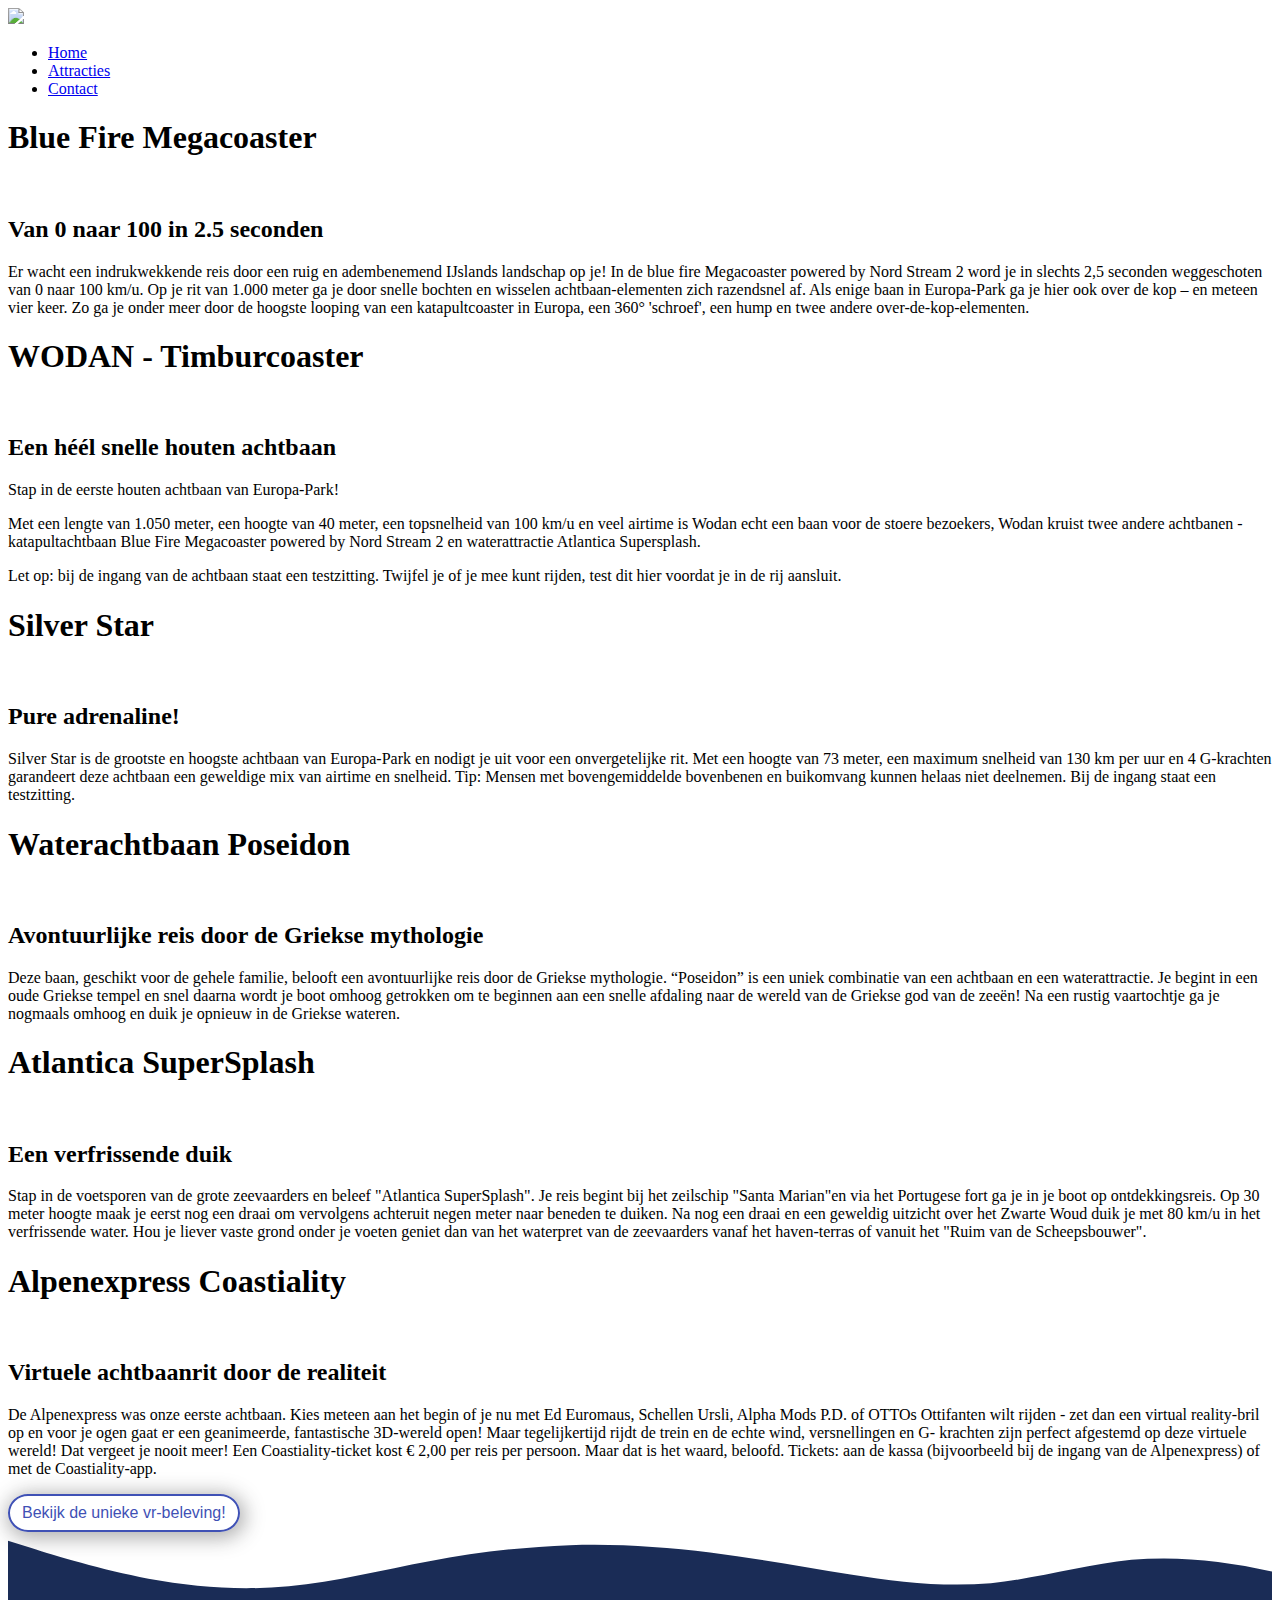
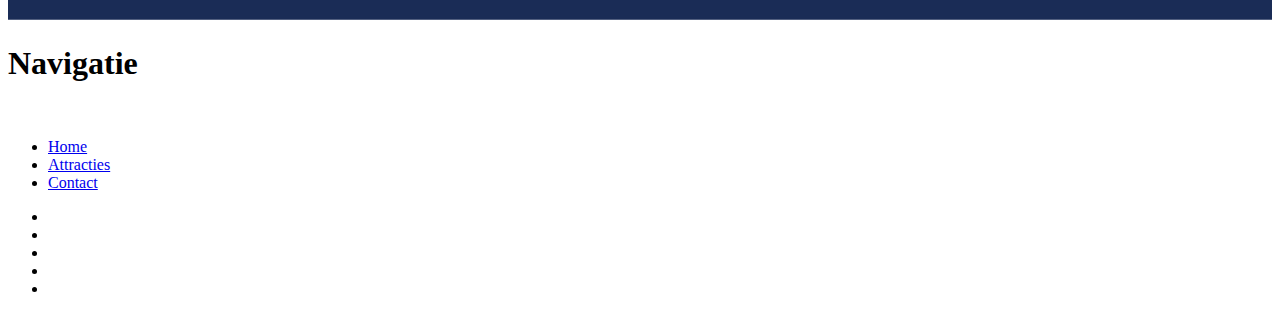
==== attracties.html @ b531a088 "f" ====
<!DOCTYPE html>
<html lang="en">
<head>
    <script src="https://ajax.googleapis.com/ajax/libs/jquery/3.5.1/jquery.min.js"></script>
    <script src="https://unpkg.com/aos@2.3.1/dist/aos.js"></script>
    <script src="https://cdnjs.cloudflare.com/ajax/libs/magnific-popup.js/1.1.0/jquery.magnific-popup.js" integrity="sha512-C1zvdb9R55RAkl6xCLTPt+Wmcz6s+ccOvcr6G57lbm8M2fbgn2SUjUJbQ13fEyjuLViwe97uJvwa1EUf4F1Akw==" crossorigin="anonymous"></script>
    <link rel="stylesheet" href="https://cdnjs.cloudflare.com/ajax/libs/magnific-popup.js/1.1.0/magnific-popup.css" integrity="sha512-WEQNv9d3+sqyHjrqUZobDhFARZDko2wpWdfcpv44lsypsSuMO0kHGd3MQ8rrsBn/Qa39VojphdU6CMkpJUmDVw==" crossorigin="anonymous" />
    <meta charset="UTF-8">
    <meta http-equiv="X-UA-Compatible" content="IE=edge">
    <meta name="viewport" content="width=device-width, initial-scale=1.0">
    <link rel="stylesheet" href="paginas/attracties/stylesheetvorm.css">
    <link rel="stylesheet" href="paginas/attracties/stylesheettext.css">
    <link rel="preconnect" href="https://fonts.gstatic.com">
    <link href="https://fonts.googleapis.com/css2?family=Raleway&display=swap" rel="stylesheet"> 
    <link rel="stylesheet" href="https://unpkg.com/aos@next/dist/aos.css" />
    <link rel="stylesheet" href="scripts/sources/press.css">
    <link rel="stylesheet" href="https://cdnjs.cloudflare.com/ajax/libs/animate.css/4.1.1/animate.min.css"/> 
    <script src="https://code.iconify.design/1/1.0.7/iconify.min.js"></script>
    <link rel="icon" type="image/png" href="images/logosmallcolor.svg"/>
    <title>Europapark</title>
</head>
<style>
    body {background-image: url("images/background.png"); background-attachment:fixed;background-position:center bottom;} 
</style>
<body>
    
    <header>    

        <nav id="nav">
            <div id="nav-container">
                <img src="images/logobig.svg" id="navlogo">
            
                <ul>
                    <li><a href="index.html">Home</a></li>
                    <li><a href="#">Attracties</a></li>
                    <li><a href="contact.html">Contact</a></li>
                </ul>
                
            </div>
            
        </nav>

    </header>
    
    <section>
       <article>
        
            <h1>Blue Fire Megacoaster</h1>
            <a href="https://www.youtube.com/watch?v=ry-1h8Mjsis" id="bluefire"><img src="images/attracties/bluefire.jpg" alt=""></a>
            <h2>Van 0 naar 100 in 2.5 seconden</h2>
            <p>Er wacht een indrukwekkende reis door een ruig en adembenemend IJslands landschap op je! In de blue fire Megacoaster powered by Nord Stream 2 word je in slechts 2,5 seconden weggeschoten van 0 naar 100 km/u. Op je rit van 1.000 meter ga je door snelle bochten en wisselen achtbaan-elementen zich razendsnel af. Als enige baan in Europa-Park ga je hier ook over de kop – en meteen vier keer. Zo ga je onder meer door de hoogste looping van een katapultcoaster in Europa, een 360° 'schroef', een hump en twee andere over-de-kop-elementen.</p>
        </article>
        <article>
            <h1>WODAN - Timburcoaster</h1>
            <a href="https://www.youtube.com/watch?v=Ct5kx-wFCos" id="wodan"><img src="images/attracties/wodan.jpg" alt=""></a>
            <h2>Een héél snelle houten achtbaan</h2>
        <p>Stap in de eerste houten achtbaan van Europa-Park!</p>  
        <p>Met een lengte van 1.050 meter, een hoogte van 40 meter, een topsnelheid van 100 km/u en veel airtime is Wodan echt een baan voor de stoere bezoekers, Wodan kruist twee andere achtbanen - katapultachtbaan Blue Fire Megacoaster powered by Nord Stream 2 en waterattractie Atlantica Supersplash.</p>     
        <p>Let op: bij de ingang van de achtbaan staat een testzitting. Twijfel je of je mee kunt rijden, test dit hier voordat je in de rij aansluit.</p>
         </article>
        <article>
            <h1>Silver Star</h1>
            <a href="https://www.youtube.com/watch?v=S_rAf6iPZ_A" id='silverstar'><img src="images/attracties/silverstar.jpg" alt=""></a>
            <h2>Pure adrenaline!</h2>
            <p>Silver Star is de grootste en hoogste achtbaan van Europa-Park en nodigt je uit voor een onvergetelijke rit. Met een hoogte van 73 meter, een maximum snelheid van 130 km per uur en 4 G-krachten garandeert deze achtbaan een geweldige mix van airtime en snelheid. Tip: Mensen met bovengemiddelde bovenbenen en buikomvang kunnen helaas niet deelnemen. Bij de ingang staat een testzitting. </p>
        </article>
        <article>
            <h1>Waterachtbaan Poseidon</h1>
            <a id="poseidon" href="https://www.youtube.com/watch?v=XiEUx2NsK7c"><img src="images/attracties/poseidon.jpg" alt=""></a>
            <h2>Avontuurlijke reis door de Griekse mythologie</h2>
            <p>Deze baan, geschikt voor de gehele familie, belooft een avontuurlijke reis door de Griekse mythologie. “Poseidon” is een uniek combinatie van een achtbaan en een waterattractie. Je begint in een oude Griekse tempel en snel daarna wordt je boot omhoog getrokken om te beginnen aan een snelle afdaling naar de wereld van de Griekse god van de zeeën! Na een rustig vaartochtje ga je nogmaals omhoog en duik je opnieuw in de Griekse wateren. </p>
        </article>
        <article>
            <h1>Atlantica SuperSplash</h1>
            <a id='supersplash' href="https://www.youtube.com/watch?v=Eb9cBg0ATpc"><img src="images/attracties/supersplash.jpg" alt=""></a>
            <h2>Een verfrissende duik</h2>
            <p>Stap in de voetsporen van de grote zeevaarders en beleef "Atlantica SuperSplash". Je reis begint bij het zeilschip "Santa Marian"en via het Portugese fort ga je in je boot op ontdekkingsreis. Op 30 meter hoogte maak je eerst nog een draai om vervolgens achteruit negen meter naar beneden te duiken. Na nog een draai en een geweldig uitzicht over het Zwarte Woud duik je met 80 km/u in het verfrissende water. Hou je liever vaste grond onder je voeten geniet dan van het waterpret van de zeevaarders vanaf het haven-terras of vanuit het "Ruim van de Scheepsbouwer".</p>
        </article>
        <article>
            <h1>Alpenexpress Coastiality </h1>
            <a id='alpenexpress' href="https://www.youtube.com/watch?v=8zFBUSsN-Rc"><img src="images/attracties/alpenexpress.jpg" alt=""></a>
            <h2>Virtuele achtbaanrit door de realiteit</h2>
            <p>De Alpenexpress was onze eerste achtbaan. Kies meteen aan het begin of je nu met Ed Euromaus, Schellen Ursli, Alpha Mods P.D. of OTTOs Ottifanten wilt rijden - zet dan een virtual reality-bril op en voor je ogen gaat er een geanimeerde, fantastische 3D-wereld open! Maar tegelijkertijd rijdt de trein en de echte wind, versnellingen en G- krachten zijn perfect afgestemd op deze virtuele wereld! Dat vergeet je nooit meer! Een Coastiality-ticket kost € 2,00 per reis per persoon. Maar dat is het waard, beloofd. Tickets: aan de kassa (bijvoorbeeld bij de ingang van de Alpenexpress) of met de Coastiality-app.</p>
            <a id='alpenexpressvr' href="https://www.youtube.com/watch?v=3xnnhVsRz_4"><button class="press press-indigo press-pill press-raised press-ghost"><span class="iconify" data-icon="teenyicons:vr-headset-solid" data-inline="true"></span> Bekijk de unieke vr-beleving!</button></a>
        </article>
  
    </section>
    <footer>
        <svg id="wave" style="transform:rotate(0deg); transition: 0.3s" viewBox="0 0 1440 100" version="1.1" xmlns="http://www.w3.org/2000/svg"><defs><linearGradient id="sw-gradient-0" x1="0" x2="0" y1="1" y2="0"><stop stop-color="rgba(26, 44, 86, 1)" offset="0%"></stop><stop stop-color="rgba(26, 44, 86, 1)" offset="100%"></stop></linearGradient></defs><path style="transform:translate(0, 0px); opacity:1" fill="url(#sw-gradient-0)" d="M0,10L26.7,18.3C53.3,27,107,43,160,53.3C213.3,63,267,67,320,61.7C373.3,57,427,43,480,33.3C533.3,23,587,17,640,15C693.3,13,747,17,800,23.3C853.3,30,907,40,960,48.3C1013.3,57,1067,63,1120,58.3C1173.3,53,1227,37,1280,31.7C1333.3,27,1387,33,1440,45C1493.3,57,1547,73,1600,76.7C1653.3,80,1707,70,1760,70C1813.3,70,1867,80,1920,80C1973.3,80,2027,70,2080,68.3C2133.3,67,2187,73,2240,78.3C2293.3,83,2347,87,2400,78.3C2453.3,70,2507,50,2560,40C2613.3,30,2667,30,2720,40C2773.3,50,2827,70,2880,65C2933.3,60,2987,30,3040,25C3093.3,20,3147,40,3200,51.7C3253.3,63,3307,67,3360,58.3C3413.3,50,3467,30,3520,30C3573.3,30,3627,50,3680,60C3733.3,70,3787,70,3813,70L3840,70L3840,100L3813.3,100C3786.7,100,3733,100,3680,100C3626.7,100,3573,100,3520,100C3466.7,100,3413,100,3360,100C3306.7,100,3253,100,3200,100C3146.7,100,3093,100,3040,100C2986.7,100,2933,100,2880,100C2826.7,100,2773,100,2720,100C2666.7,100,2613,100,2560,100C2506.7,100,2453,100,2400,100C2346.7,100,2293,100,2240,100C2186.7,100,2133,100,2080,100C2026.7,100,1973,100,1920,100C1866.7,100,1813,100,1760,100C1706.7,100,1653,100,1600,100C1546.7,100,1493,100,1440,100C1386.7,100,1333,100,1280,100C1226.7,100,1173,100,1120,100C1066.7,100,1013,100,960,100C906.7,100,853,100,800,100C746.7,100,693,100,640,100C586.7,100,533,100,480,100C426.7,100,373,100,320,100C266.7,100,213,100,160,100C106.7,100,53,100,27,100L0,100Z"></path></svg>
            <h1 id="footerTop"><span>Navigatie</span></h1>
            <img src="images/logobig.svg" alt="">
            <ul id="footerLinks">
                <li><a href="index.html">Home</a></li>
                <li><a href="#">Attracties</a></li>
                <li><a href="contact.html">Contact</a></li>
            </ul>
            <ul class="social-icons">
                <li><a href="https://www.facebook.com/europaparkNL/"target="_blank" class="social-icon"> <i class="fab fa-facebook"></i></a></li>
                <li><a href="https://twitter.com/europaparknl"target="_blank" class="social-icon"> <i class="fab fa-twitter"></i></a></li>
                <li><a href="https://www.tiktok.com/@europapark?lang=nl"target="_blank" class="social-icon"> <i class="fab fa-tiktok"></i></a></li>
                <li><a href="https://www.youtube.com/user/EuropaParkChannel"target="_blank" class="social-icon"> <i class="fab fa-youtube"></i></a></li>
                <li><a href="https://www.instagram.com/europapark/"target="_blank" class="social-icon"> <i class="fab fa-instagram"></i></a></li>
            </ul>
        </div>
        
        
    </footer>
    <script src="scripts/attracties.js"></script>
    <script>
        AOS.init();
        
    </script>
</body>
</html>
---- scripts/sources/press.css ----
.press{box-sizing:border-box;background-color:var(--p);border:2px solid var(--p);color:var(--c);cursor:pointer;display:inline-block;font-size:1em;margin:0;padding:0.5em 0.75em;text-align:center;text-decoration:none;transition:background 0.15s linear}.press-red{--p: #F44336;--c: #000;--h: #f55a4e;--a: #ea1c0d}.press-pink{--p: #E91E63;--c: #000;--h: #eb3573;--a: #c1134e}.press-purple{--p: #9C27B0;--c: #fff;--h: #af2cc5;--a: #771e86}.press-deeppurple{--p: #673AB7;--c: #fff;--h: #7446c4;--a: #512e90}.press-indigo{--p: #3F51B5;--c: #fff;--h: #4d5ec1;--a: #32408f}.press-blue{--p: #2196F3;--c: #000;--h: #39a1f4;--a: #0c7cd5}.press-lightblue{--p: #03A9F4;--c: #000;--h: #14b4fc;--a: #0286c2}.press-cyan{--p: #00BCD4;--c: #000;--h: #00d3ee;--a: #008fa1}.press-teal{--p: #009688;--c: #000;--h: #00b09f;--a: #00635a}.press-green{--p: #4CAF50;--c: #000;--h: #5cb860;--a: #3d8b40}.press-lightgreen{--p: #BBC34A;--c: #000;--h: #c2c95d;--a: #9ca436}.press-lime{--p: #CDDC39;--c: #000;--h: #d2e04f;--a: #b2c022}.press-yellow{--p: #FFEB3B;--c: #000;--h: #fe5;--a: #ffe608}.press-amber{--p: #FFC107;--c: #000;--h: #ffc721;--a: #d39e00}.press-orange{--p: #FF9800;--c: #000;--h: #ffa21a;--a: #cc7a00}.press-deeporange{--p: #FF5722;--c: #000;--h: #ff6a3c;--a: #ee3900}.press-brown{--p: #795548;--c: #fff;--h: #896052;--a: #593f35}.press-grey{--p: #9E9E9E;--c: #000;--h: #ababab;--a: #858585}.press-bluegrey{--p: #607D8B;--c: #000;--h: #6b8a99;--a: #4b626d}.press-black{--p: #000;--c: #fff;--h: #0d0d0d;--a: #000}.press-white{--p: #fff;--c: #000;--h: #fff;--a: #e6e6e6}.press-pill{border-radius:20px / 50%}.press-round{border-radius:8px}.press-circle{border-radius:50%;height:2.5em;padding:0;width:2.5em;white-space:nowrap}.press-raised{box-shadow:2px 3px 20px 3px rgba(51,51,51,0.4)}.press:disabled{cursor:not-allowed;opacity:0.3}.press-ghost{color:var(--p);background-color:transparent}.press:hover:not(:disabled){background-color:var(--h)}.press:active:not(:disabled){background-color:var(--a)}.press-ghost:hover:not(:disabled){color:var(--c)}.press-sm{font-size:0.8em}.press-lg{font-size:1.25em}.press-xl{font-size:1.5em}
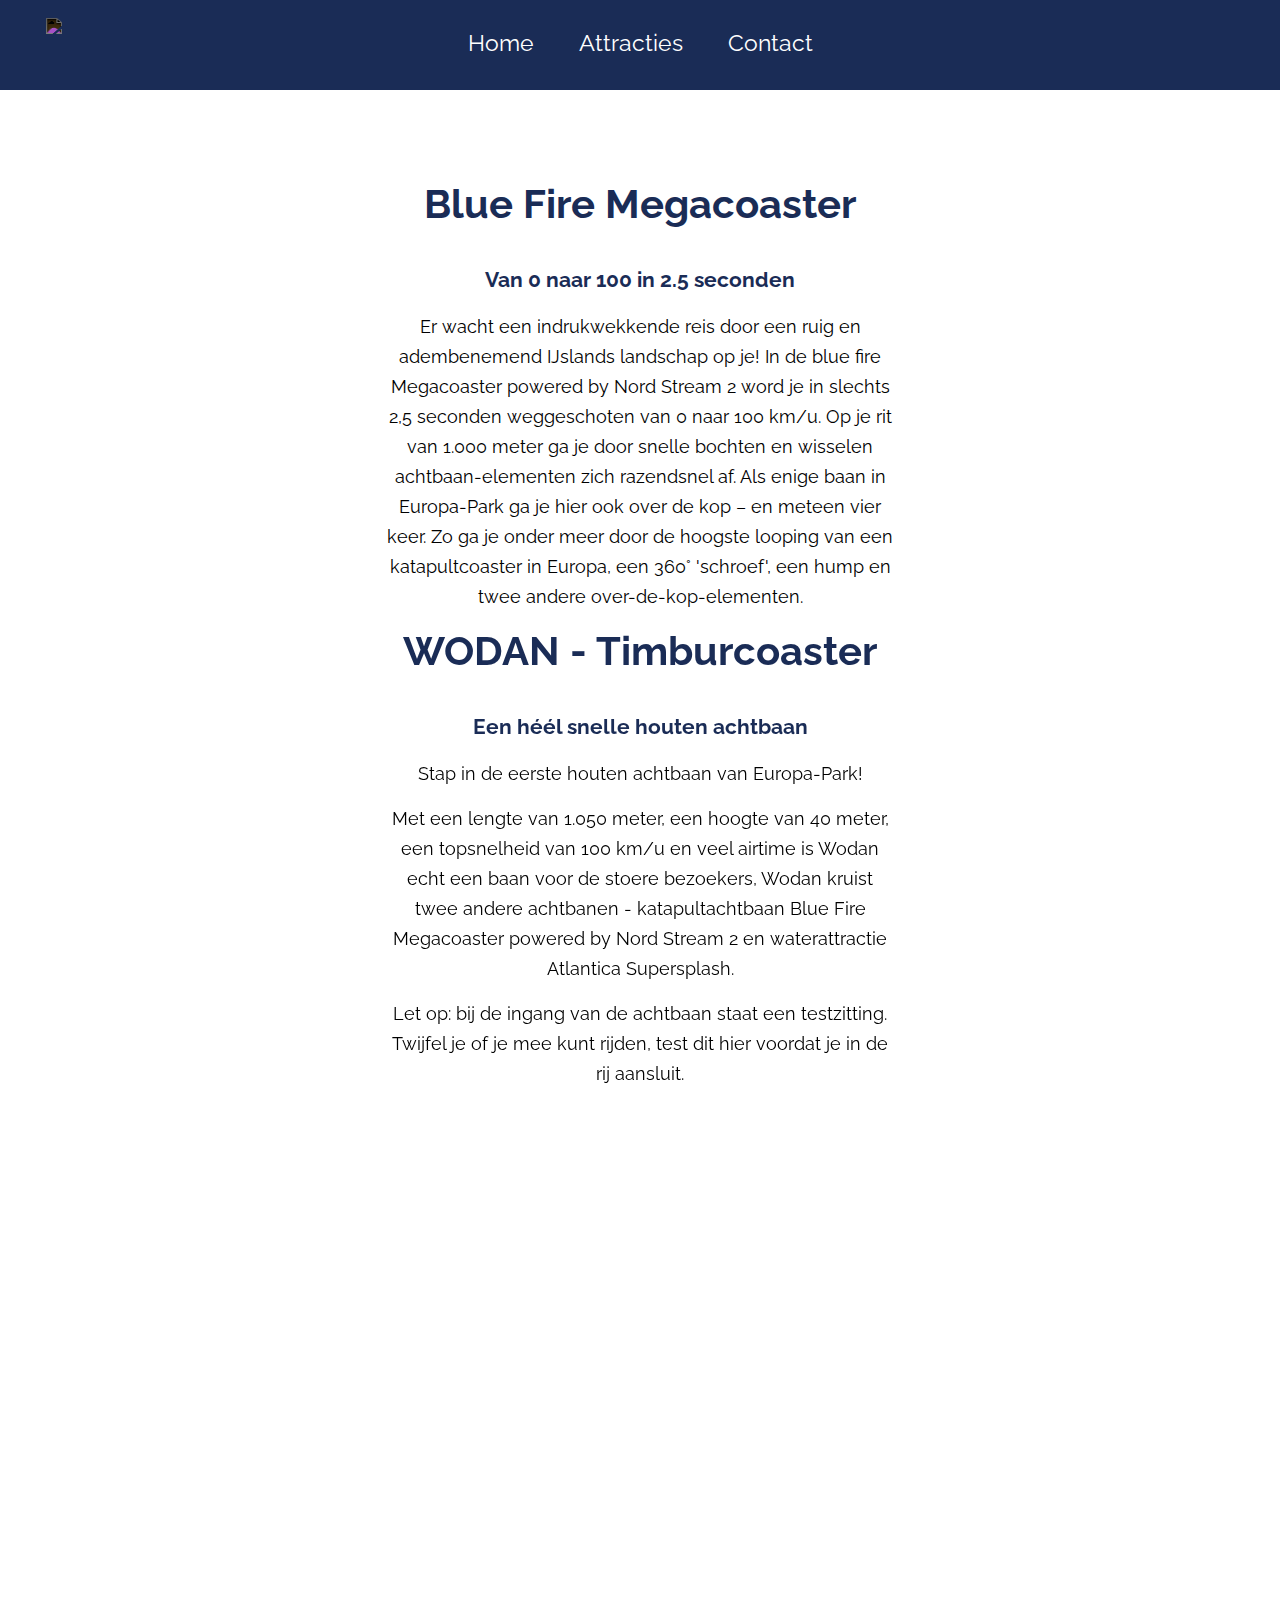
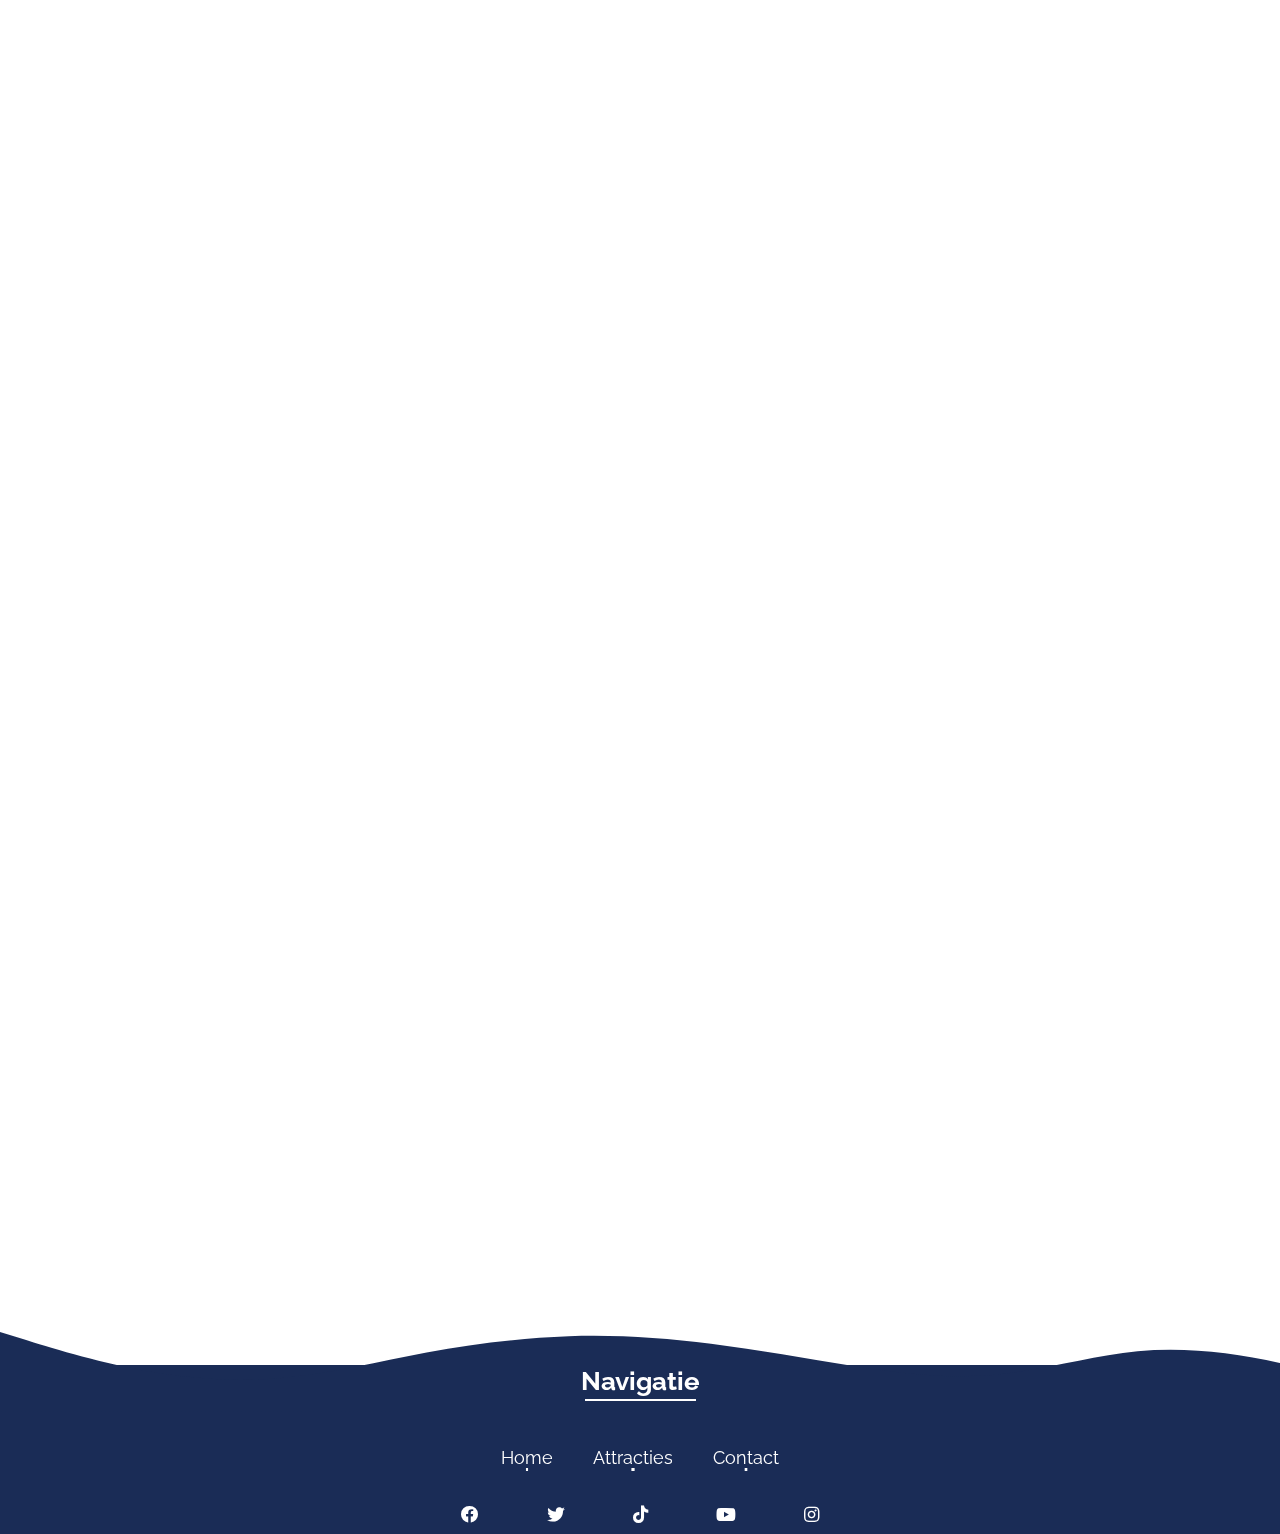
==== commit 651351ea: "f" ====
--- a/attracties.html
+++ b/attracties.html
@@ -2,14 +2,14 @@
 <html lang="en">
 <head>
     <script src="https://ajax.googleapis.com/ajax/libs/jquery/3.5.1/jquery.min.js"></script>
+
     <script src="https://unpkg.com/aos@2.3.1/dist/aos.js"></script>
-    <script src="https://cdnjs.cloudflare.com/ajax/libs/magnific-popup.js/1.1.0/jquery.magnific-popup.js" integrity="sha512-C1zvdb9R55RAkl6xCLTPt+Wmcz6s+ccOvcr6G57lbm8M2fbgn2SUjUJbQ13fEyjuLViwe97uJvwa1EUf4F1Akw==" crossorigin="anonymous"></script>
-    <link rel="stylesheet" href="https://cdnjs.cloudflare.com/ajax/libs/magnific-popup.js/1.1.0/magnific-popup.css" integrity="sha512-WEQNv9d3+sqyHjrqUZobDhFARZDko2wpWdfcpv44lsypsSuMO0kHGd3MQ8rrsBn/Qa39VojphdU6CMkpJUmDVw==" crossorigin="anonymous" />
-    <meta charset="UTF-8">
-    <meta http-equiv="X-UA-Compatible" content="IE=edge">
+    <link rel="stylesheet" type="text/css" href="scripts/sources/modal-video.min.css">
+    <meta charset="UTF-8" http-equiv="X-UA-Compatible" content="IE=edge">
     <meta name="viewport" content="width=device-width, initial-scale=1.0">
-    <link rel="stylesheet" href="paginas/attracties/stylesheetvorm.css">
-    <link rel="stylesheet" href="paginas/attracties/stylesheettext.css">
+    <link rel="stylesheet" href="stylesheet.css">
+    <link rel="stylesheet" href="stylesheets/stylesheetattracties.css">
+    
     <link rel="preconnect" href="https://fonts.gstatic.com">
     <link href="https://fonts.googleapis.com/css2?family=Raleway&display=swap" rel="stylesheet"> 
     <link rel="stylesheet" href="https://unpkg.com/aos@next/dist/aos.css" />
@@ -27,7 +27,7 @@
     <header>    
 
         <nav id="nav">
-            <div id="nav-container">
+           
                 <img src="images/logobig.svg" id="navlogo">
             
                 <ul>
@@ -35,61 +35,57 @@
                     <li><a href="#">Attracties</a></li>
                     <li><a href="contact.html">Contact</a></li>
                 </ul>
-                
-            </div>
-            
         </nav>
 
     </header>
     
     <section>
        <article>
-        
-            <h1>Blue Fire Megacoaster</h1>
-            <a href="https://www.youtube.com/watch?v=ry-1h8Mjsis" id="bluefire"><img src="images/attracties/bluefire.jpg" alt=""></a>
+            <h1 fade-left>Blue Fire Megacoaster</h1>
+            <img class="video-no-end" data-video-id="P7m8SNRj_hI" src="images/attracties/bluefire.jpg" alt="">
             <h2>Van 0 naar 100 in 2.5 seconden</h2>
             <p>Er wacht een indrukwekkende reis door een ruig en adembenemend IJslands landschap op je! In de blue fire Megacoaster powered by Nord Stream 2 word je in slechts 2,5 seconden weggeschoten van 0 naar 100 km/u. Op je rit van 1.000 meter ga je door snelle bochten en wisselen achtbaan-elementen zich razendsnel af. Als enige baan in Europa-Park ga je hier ook over de kop – en meteen vier keer. Zo ga je onder meer door de hoogste looping van een katapultcoaster in Europa, een 360° 'schroef', een hump en twee andere over-de-kop-elementen.</p>
         </article>
-        <article>
+        <article data-aos="fade-right">
             <h1>WODAN - Timburcoaster</h1>
-            <a href="https://www.youtube.com/watch?v=Ct5kx-wFCos" id="wodan"><img src="images/attracties/wodan.jpg" alt=""></a>
+            <img id="wodan" data-video-id="Ct5kx-wFCos" src="images/attracties/wodan.jpg" alt="">
             <h2>Een héél snelle houten achtbaan</h2>
         <p>Stap in de eerste houten achtbaan van Europa-Park!</p>  
         <p>Met een lengte van 1.050 meter, een hoogte van 40 meter, een topsnelheid van 100 km/u en veel airtime is Wodan echt een baan voor de stoere bezoekers, Wodan kruist twee andere achtbanen - katapultachtbaan Blue Fire Megacoaster powered by Nord Stream 2 en waterattractie Atlantica Supersplash.</p>     
         <p>Let op: bij de ingang van de achtbaan staat een testzitting. Twijfel je of je mee kunt rijden, test dit hier voordat je in de rij aansluit.</p>
          </article>
-        <article>
+        <article data-aos="fade-left">
             <h1>Silver Star</h1>
-            <a href="https://www.youtube.com/watch?v=S_rAf6iPZ_A" id='silverstar'><img src="images/attracties/silverstar.jpg" alt=""></a>
+            <img id='silverstar' data-video-id="S_rAf6iPZ_A"src="images/attracties/silverstar.jpg" alt="">
             <h2>Pure adrenaline!</h2>
             <p>Silver Star is de grootste en hoogste achtbaan van Europa-Park en nodigt je uit voor een onvergetelijke rit. Met een hoogte van 73 meter, een maximum snelheid van 130 km per uur en 4 G-krachten garandeert deze achtbaan een geweldige mix van airtime en snelheid. Tip: Mensen met bovengemiddelde bovenbenen en buikomvang kunnen helaas niet deelnemen. Bij de ingang staat een testzitting. </p>
         </article>
-        <article>
+        <article data-aos="fade-right">
             <h1>Waterachtbaan Poseidon</h1>
-            <a id="poseidon" href="https://www.youtube.com/watch?v=XiEUx2NsK7c"><img src="images/attracties/poseidon.jpg" alt=""></a>
+            <img id="poseidon" data-video-id="XiEUx2NsK7c" src="images/attracties/poseidon.jpg" alt="">
             <h2>Avontuurlijke reis door de Griekse mythologie</h2>
             <p>Deze baan, geschikt voor de gehele familie, belooft een avontuurlijke reis door de Griekse mythologie. “Poseidon” is een uniek combinatie van een achtbaan en een waterattractie. Je begint in een oude Griekse tempel en snel daarna wordt je boot omhoog getrokken om te beginnen aan een snelle afdaling naar de wereld van de Griekse god van de zeeën! Na een rustig vaartochtje ga je nogmaals omhoog en duik je opnieuw in de Griekse wateren. </p>
         </article>
-        <article>
+        <article data-aos="fade-left">
             <h1>Atlantica SuperSplash</h1>
-            <a id='supersplash' href="https://www.youtube.com/watch?v=Eb9cBg0ATpc"><img src="images/attracties/supersplash.jpg" alt=""></a>
+           <img class="video-no-end" data-video-id="Eb9cBg0ATpc" src="images/attracties/supersplash.jpg" alt="">
             <h2>Een verfrissende duik</h2>
             <p>Stap in de voetsporen van de grote zeevaarders en beleef "Atlantica SuperSplash". Je reis begint bij het zeilschip "Santa Marian"en via het Portugese fort ga je in je boot op ontdekkingsreis. Op 30 meter hoogte maak je eerst nog een draai om vervolgens achteruit negen meter naar beneden te duiken. Na nog een draai en een geweldig uitzicht over het Zwarte Woud duik je met 80 km/u in het verfrissende water. Hou je liever vaste grond onder je voeten geniet dan van het waterpret van de zeevaarders vanaf het haven-terras of vanuit het "Ruim van de Scheepsbouwer".</p>
         </article>
-        <article>
+        <article data-aos="fade-right">
             <h1>Alpenexpress Coastiality </h1>
-            <a id='alpenexpress' href="https://www.youtube.com/watch?v=8zFBUSsN-Rc"><img src="images/attracties/alpenexpress.jpg" alt=""></a>
+            <img id='alpenexpress' data-video-id="8zFBUSsN-Rc" src="images/attracties/alpenexpress.jpg" alt="">
             <h2>Virtuele achtbaanrit door de realiteit</h2>
             <p>De Alpenexpress was onze eerste achtbaan. Kies meteen aan het begin of je nu met Ed Euromaus, Schellen Ursli, Alpha Mods P.D. of OTTOs Ottifanten wilt rijden - zet dan een virtual reality-bril op en voor je ogen gaat er een geanimeerde, fantastische 3D-wereld open! Maar tegelijkertijd rijdt de trein en de echte wind, versnellingen en G- krachten zijn perfect afgestemd op deze virtuele wereld! Dat vergeet je nooit meer! Een Coastiality-ticket kost € 2,00 per reis per persoon. Maar dat is het waard, beloofd. Tickets: aan de kassa (bijvoorbeeld bij de ingang van de Alpenexpress) of met de Coastiality-app.</p>
-            <a id='alpenexpressvr' href="https://www.youtube.com/watch?v=3xnnhVsRz_4"><button class="press press-indigo press-pill press-raised press-ghost"><span class="iconify" data-icon="teenyicons:vr-headset-solid" data-inline="true"></span> Bekijk de unieke vr-beleving!</button></a>
+            <button id='alpenexpressvr' data-video-id="3xnnhVsRz_4" data-aos="zoom-in-up" class="press press-indigo press-pill press-raised press-ghost"><span class="iconify" data-icon="teenyicons:vr-headset-solid" data-inline="true"></span> Bekijk de unieke vr-beleving!</button>
         </article>
   
     </section>
     <footer>
-        <svg id="wave" style="transform:rotate(0deg); transition: 0.3s" viewBox="0 0 1440 100" version="1.1" xmlns="http://www.w3.org/2000/svg"><defs><linearGradient id="sw-gradient-0" x1="0" x2="0" y1="1" y2="0"><stop stop-color="rgba(26, 44, 86, 1)" offset="0%"></stop><stop stop-color="rgba(26, 44, 86, 1)" offset="100%"></stop></linearGradient></defs><path style="transform:translate(0, 0px); opacity:1" fill="url(#sw-gradient-0)" d="M0,10L26.7,18.3C53.3,27,107,43,160,53.3C213.3,63,267,67,320,61.7C373.3,57,427,43,480,33.3C533.3,23,587,17,640,15C693.3,13,747,17,800,23.3C853.3,30,907,40,960,48.3C1013.3,57,1067,63,1120,58.3C1173.3,53,1227,37,1280,31.7C1333.3,27,1387,33,1440,45C1493.3,57,1547,73,1600,76.7C1653.3,80,1707,70,1760,70C1813.3,70,1867,80,1920,80C1973.3,80,2027,70,2080,68.3C2133.3,67,2187,73,2240,78.3C2293.3,83,2347,87,2400,78.3C2453.3,70,2507,50,2560,40C2613.3,30,2667,30,2720,40C2773.3,50,2827,70,2880,65C2933.3,60,2987,30,3040,25C3093.3,20,3147,40,3200,51.7C3253.3,63,3307,67,3360,58.3C3413.3,50,3467,30,3520,30C3573.3,30,3627,50,3680,60C3733.3,70,3787,70,3813,70L3840,70L3840,100L3813.3,100C3786.7,100,3733,100,3680,100C3626.7,100,3573,100,3520,100C3466.7,100,3413,100,3360,100C3306.7,100,3253,100,3200,100C3146.7,100,3093,100,3040,100C2986.7,100,2933,100,2880,100C2826.7,100,2773,100,2720,100C2666.7,100,2613,100,2560,100C2506.7,100,2453,100,2400,100C2346.7,100,2293,100,2240,100C2186.7,100,2133,100,2080,100C2026.7,100,1973,100,1920,100C1866.7,100,1813,100,1760,100C1706.7,100,1653,100,1600,100C1546.7,100,1493,100,1440,100C1386.7,100,1333,100,1280,100C1226.7,100,1173,100,1120,100C1066.7,100,1013,100,960,100C906.7,100,853,100,800,100C746.7,100,693,100,640,100C586.7,100,533,100,480,100C426.7,100,373,100,320,100C266.7,100,213,100,160,100C106.7,100,53,100,27,100L0,100Z"></path></svg>
-            <h1 id="footerTop"><span>Navigatie</span></h1>
+        <svg class="wave" style="transform:rotate(0deg); transition: 0.3s" viewBox="0 0 1440 100" version="1.1" xmlns="http://www.w3.org/2000/svg"><defs><linearGradient id="sw-gradient-0" x1="0" x2="0" y1="1" y2="0"><stop stop-color="rgba(26, 44, 86, 1)" offset="0%"></stop><stop stop-color="rgba(26, 44, 86, 1)" offset="100%"></stop></linearGradient></defs><path style="transform:translate(0, 0px); opacity:1" fill="url(#sw-gradient-0)" d="M0,10L26.7,18.3C53.3,27,107,43,160,53.3C213.3,63,267,67,320,61.7C373.3,57,427,43,480,33.3C533.3,23,587,17,640,15C693.3,13,747,17,800,23.3C853.3,30,907,40,960,48.3C1013.3,57,1067,63,1120,58.3C1173.3,53,1227,37,1280,31.7C1333.3,27,1387,33,1440,45C1493.3,57,1547,73,1600,76.7C1653.3,80,1707,70,1760,70C1813.3,70,1867,80,1920,80C1973.3,80,2027,70,2080,68.3C2133.3,67,2187,73,2240,78.3C2293.3,83,2347,87,2400,78.3C2453.3,70,2507,50,2560,40C2613.3,30,2667,30,2720,40C2773.3,50,2827,70,2880,65C2933.3,60,2987,30,3040,25C3093.3,20,3147,40,3200,51.7C3253.3,63,3307,67,3360,58.3C3413.3,50,3467,30,3520,30C3573.3,30,3627,50,3680,60C3733.3,70,3787,70,3813,70L3840,70L3840,100L3813.3,100C3786.7,100,3733,100,3680,100C3626.7,100,3573,100,3520,100C3466.7,100,3413,100,3360,100C3306.7,100,3253,100,3200,100C3146.7,100,3093,100,3040,100C2986.7,100,2933,100,2880,100C2826.7,100,2773,100,2720,100C2666.7,100,2613,100,2560,100C2506.7,100,2453,100,2400,100C2346.7,100,2293,100,2240,100C2186.7,100,2133,100,2080,100C2026.7,100,1973,100,1920,100C1866.7,100,1813,100,1760,100C1706.7,100,1653,100,1600,100C1546.7,100,1493,100,1440,100C1386.7,100,1333,100,1280,100C1226.7,100,1173,100,1120,100C1066.7,100,1013,100,960,100C906.7,100,853,100,800,100C746.7,100,693,100,640,100C586.7,100,533,100,480,100C426.7,100,373,100,320,100C266.7,100,213,100,160,100C106.7,100,53,100,27,100L0,100Z"></path></svg>
+            <h1 class="footerTop"><span>Navigatie</span></h1>
             <img src="images/logobig.svg" alt="">
-            <ul id="footerLinks">
+            <ul class="footerLinks">
                 <li><a href="index.html">Home</a></li>
                 <li><a href="#">Attracties</a></li>
                 <li><a href="contact.html">Contact</a></li>
@@ -105,10 +101,14 @@
         
         
     </footer>
+
+    <script src="scripts/sources/jquery-modal-video.min.js"></script>
+
     <script src="scripts/attracties.js"></script>
     <script>
         AOS.init();
         
+		
     </script>
 </body>
 </html>--- a/scripts/sources/modal-video.min.css
+++ b/scripts/sources/modal-video.min.css
@@ -0,0 +1 @@
+@keyframes modal-video{from{opacity:0}to{opacity:1}}@keyframes modal-video-inner{from{transform:translate(0, 100px)}to{transform:translate(0, 0)}}.modal-video{position:fixed;top:0;left:0;width:100%;height:100%;background-color:rgba(0,0,0,0.5);z-index:1000000;cursor:pointer;opacity:1;animation-timing-function:ease-out;animation-duration:.3s;animation-name:modal-video;-webkit-transition:opacity .3s ease-out;-moz-transition:opacity .3s ease-out;-ms-transition:opacity .3s ease-out;-o-transition:opacity .3s ease-out;transition:opacity .3s ease-out}.modal-video-close{opacity:0}.modal-video-close .modal-video-movie-wrap{-webkit-transform:translate(0, 100px);-moz-transform:translate(0, 100px);-ms-transform:translate(0, 100px);-o-transform:translate(0, 100px);transform:translate(0, 100px)}.modal-video-body{max-width:940px;width:100%;height:100%;margin:0 auto;display:table}.modal-video-inner{display:table-cell;vertical-align:middle;width:100%;height:100%}.modal-video-movie-wrap{width:100%;height:0;position:relative;padding-bottom:56.25%;background-color:#333;animation-timing-function:ease-out;animation-duration:.3s;animation-name:modal-video-inner;-webkit-transform:translate(0, 0);-moz-transform:translate(0, 0);-ms-transform:translate(0, 0);-o-transform:translate(0, 0);transform:translate(0, 0);-webkit-transition:-webkit-transform .3s ease-out;-moz-transition:-moz-transform .3s ease-out;-ms-transition:-ms-transform .3s ease-out;-o-transition:-o-transform .3s ease-out;transition:transform .3s ease-out}.modal-video-movie-wrap iframe{position:absolute;top:0;left:0;width:100%;height:100%}.modal-video-close-btn{position:absolute;z-index:2;top:-35px;right:-35px;display:inline-block;width:35px;height:35px;overflow:hidden;border:none;background:transparent}.modal-video-close-btn:before{transform:rotate(45deg)}.modal-video-close-btn:after{transform:rotate(-45deg)}.modal-video-close-btn:before,.modal-video-close-btn:after{content:'';position:absolute;height:2px;width:100%;top:50%;left:0;margin-top:-1px;background:#fff;border-radius:5px;margin-top:-6px}
--- a/stylesheet.css
+++ b/stylesheet.css
@@ -0,0 +1,193 @@
+@import url(https://cdnjs.cloudflare.com/ajax/libs/font-awesome/5.15.3/css/all.min.css);
+
+* {
+	margin: 0;
+	padding: 0;
+}
+h1 {
+	text-align: center;
+	font-size: 2.3em;
+	color: #1a2c56;
+	margin-bottom: .8em;
+}
+
+h2 {
+	text-align: center;
+	font-size: 1.6em;
+	color: #1a2c56;
+	margin-bottom: .2em;
+}
+html {
+	scroll-behavior: smooth;
+	overflow-x: hidden;
+}
+body {
+	padding-top: 100px;
+	font-family: 'Raleway', sans-serif;
+	font-size: 1.1em;
+}
+img{
+    user-select: none;
+}
+nav {
+	position: fixed;
+	top: 0;
+	left: 0;
+	background: black;
+	color: white;
+	width: 100%;
+	height: 10vh;
+	line-height: 8vh;
+	background-color: #1a2c56;
+	transition: top 0.6s;
+	z-index: 10000;
+}
+nav img {
+	line-height: 60px;
+	width: 129px;
+	float: left;
+	margin: 2vh 46px;
+	vertical-align: middle;
+	letter-spacing: 2px;
+	filter: invert(100%);
+}
+nav ul {
+	list-style: none;
+	overflow: hidden;
+	padding: 0;
+	text-align: center;
+	margin: 0;
+	padding-right: 180px;
+	transition: 1s;
+}
+
+nav ul li {
+	display: inline-block;
+	margin-top: .8vh;
+	text-decoration: none;
+	cursor: pointer;
+	padding-right: 40px;
+	vertical-align: middle;
+}
+
+nav ul li img {
+	width: 2vw;
+	margin-right: 1vw;
+	display: table-cell;
+}
+
+nav ul li a {
+	color: #fff;
+	text-decoration: none;
+	font-size: 1.3em;
+}
+footer {
+	position:relative;
+	left:0px;
+	bottom:0px;
+	z-index: 10;
+   	width:100%;
+	background:#1a2c56;
+	margin-top: 120px;
+}
+footer h1{
+	color: white;
+	font-size: 1.1em;
+	padding: .5em;
+	padding-top: 0;
+	user-select: none;
+	
+}
+footer h1 span{
+	padding-top: 50px;
+	border-bottom: solid 3px transparent;
+	box-shadow: 0 6px 0 -4px white;
+}
+footer ul{
+	text-align: center;
+}
+footer li{
+	display: inline-block;
+	margin-left: auto;
+	margin-right: auto;
+	margin: 1em;
+}
+footer img{
+	position: absolute;
+	float: left;
+	width: 250px;
+	margin-left: 20px;
+	margin-top: -18px;
+	filter: invert(100%);
+
+}
+footer h1{
+	font-size: 1.5em;
+}
+
+.wave{
+	position: absolute;
+	z-index: -1;
+	bottom: 122px;
+}
+.footerLinks li a{
+	text-decoration: none;
+	color: white;
+	position: relative;
+}
+.footerLinks li a::before{
+	content: "";
+	
+	position: absolute;
+	width: 100%;
+	height: 3px;
+	bottom: -3px;
+	left: 0;
+	background-color: white;
+	
+	transform: scaleX(0.04);
+	transition: all 0.3s ease-in-out 0s;
+}
+.footerLinks li a:hover::before{
+	visibility: visible;
+	transform: scaleX(1);
+}
+
+social-icon {
+    color: #fff;
+}
+.social-icons {
+    margin-top: 10px;
+}
+.social-icons li {
+    vertical-align: top;
+    display: inline;
+    height: 100px;
+}
+.social-icons a {
+    color: #fff;
+}
+.fa-youtube,
+.fa-tiktok,
+.fa-instagram,
+.fa-twitter,
+.fa-facebook {
+    padding:10px 14px;
+    transition: .5s;
+    background-color: inherit;
+}
+.fa-facebook:hover {
+    background-color: #3d5b99;
+}
+.fa-twitter:hover {
+    background-color: #00aced;
+}
+.fa-tiktok:hover {
+    background-color: black;
+}
+.fa-youtube:hover {
+    background-color: #e64a41;
+}
+.fa-instagram:hover {
+    background-color:#D7005A;
+}
--- a/stylesheets/stylesheetattracties.css
+++ b/stylesheets/stylesheetattracties.css
@@ -0,0 +1,33 @@
+header{
+	margin-bottom: 80px;
+}
+section{
+	width: 50%;
+	margin: auto;
+}
+article{
+	width: 80%;
+	text-align: center;
+	margin-bottom: 15px;
+	margin: auto;
+}
+article img{
+	width: 100%;
+	margin: auto;
+	display: block;
+	border-radius: 10px;
+	margin-bottom: 20px;
+	cursor: pointer;
+}
+article h1{
+	margin-bottom: 20px;
+}
+article p{
+	margin-bottom: 15px;
+	line-height: 30px;
+	
+}
+article h2{
+	font-size: 1.2em;
+	margin: 20px;
+}